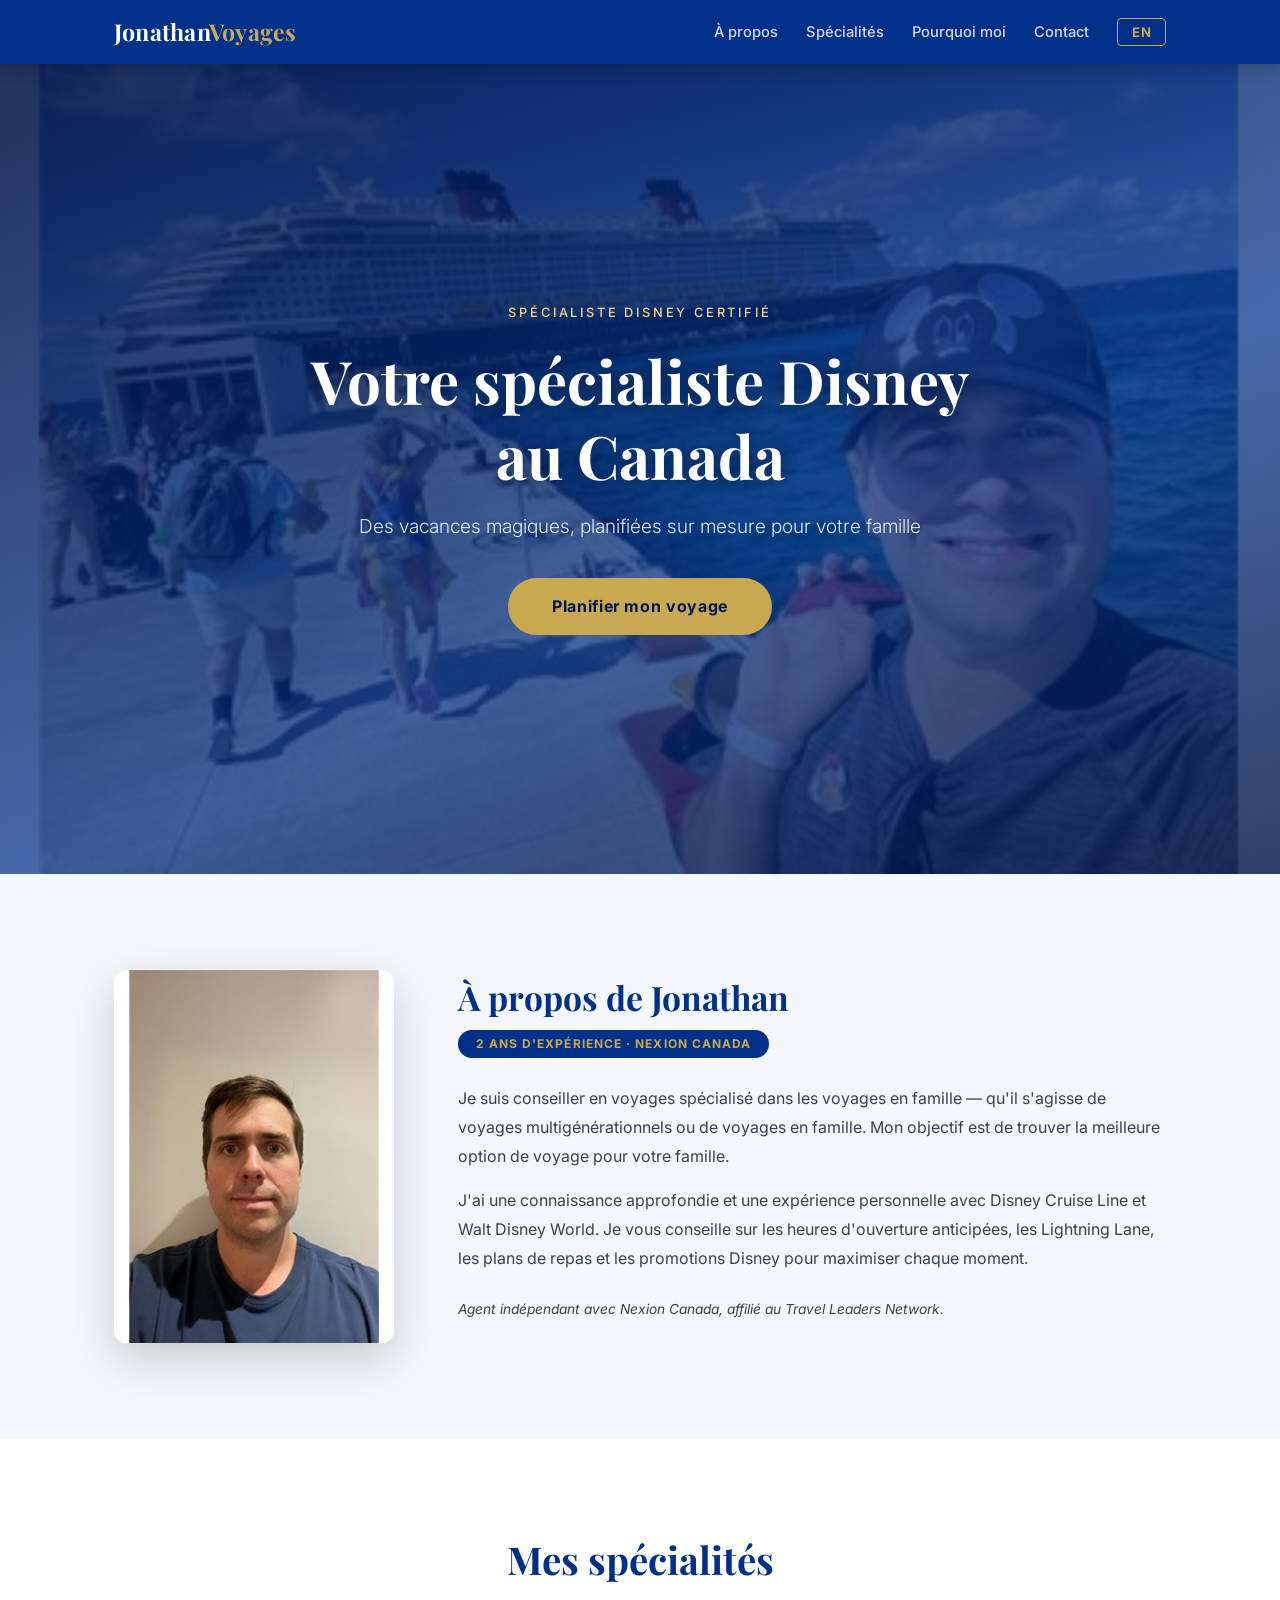
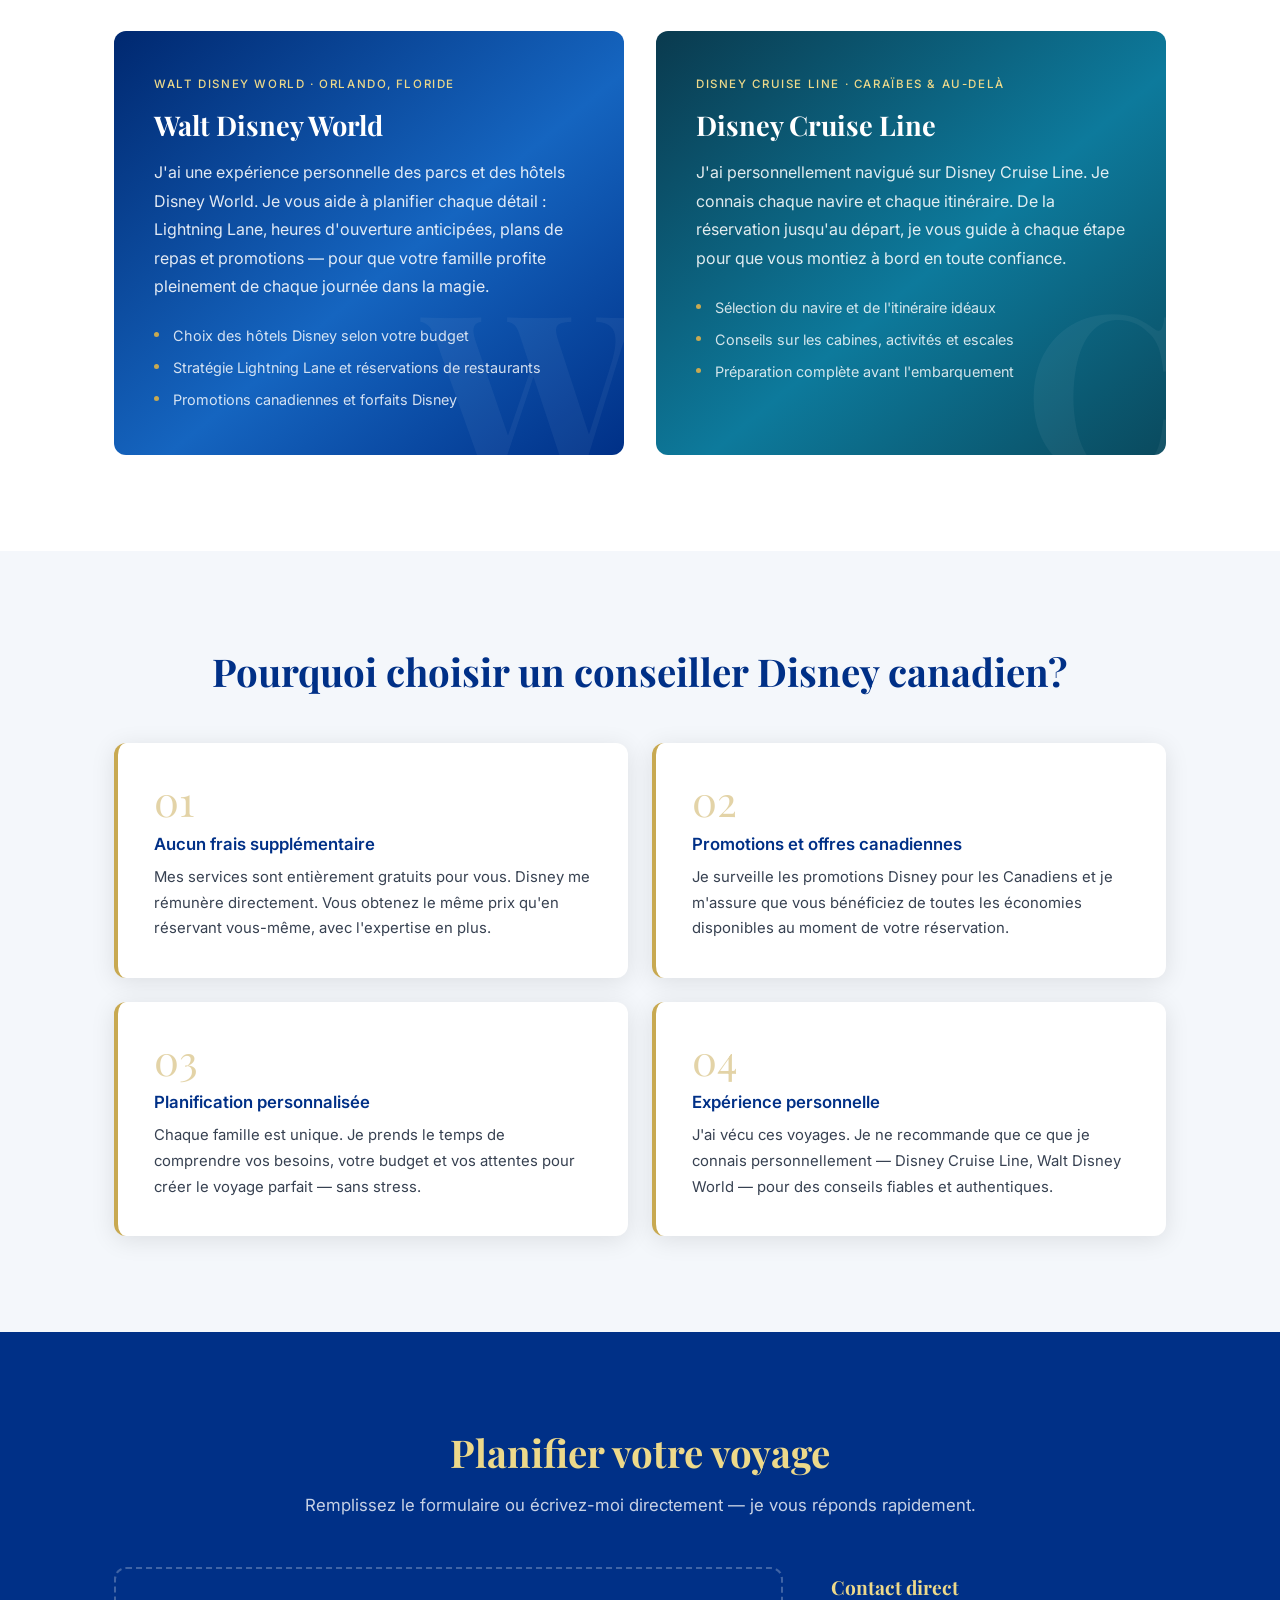
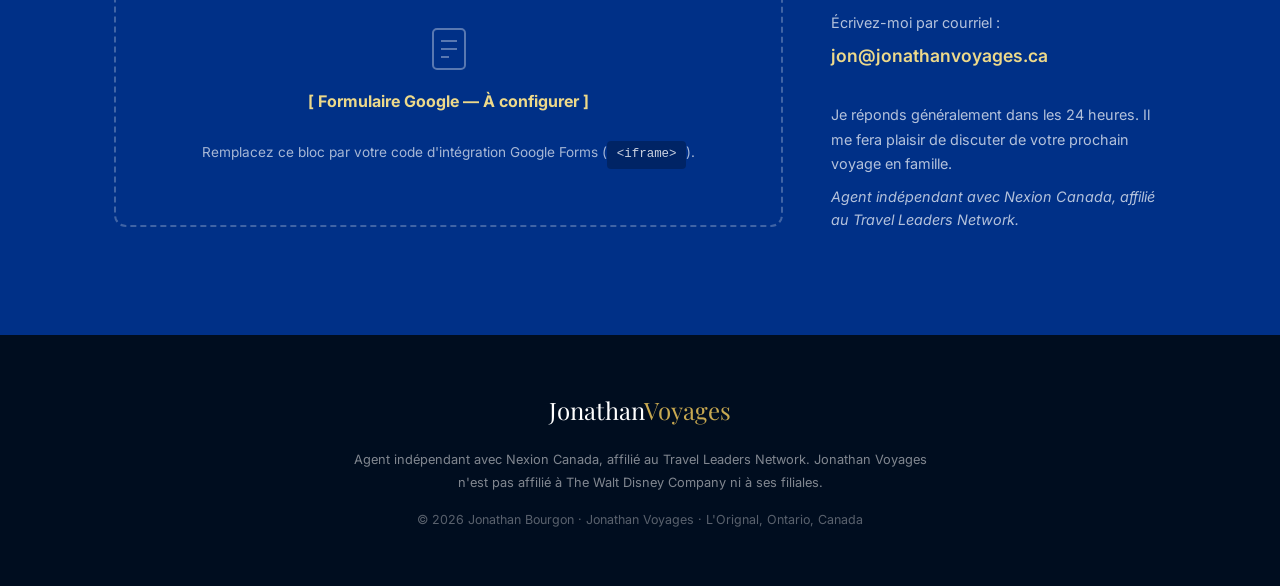
==== index.html @ 7ec198eb "Initial site: bilingual FR/EN Disney travel specialist website Static HTML/CSS/JS site for jonathanv" ====
<!DOCTYPE html>
<html lang="fr">
<head>
  <meta charset="UTF-8">
  <meta name="viewport" content="width=device-width, initial-scale=1.0">
  <title>Jonathan Voyages — Spécialiste Disney pour familles canadiennes</title>
  <meta name="description" content="Jonathan Bourgon, conseiller en voyages spécialisé Disney — Walt Disney World et Disney Cruise Line. Forfaits sur mesure pour familles canadiennes.">
  <link rel="preconnect" href="https://fonts.googleapis.com">
  <link rel="preconnect" href="https://fonts.gstatic.com" crossorigin>
  <link href="https://fonts.googleapis.com/css2?family=Playfair+Display:wght@400;700&family=Inter:wght@300;400;500;600&display=swap" rel="stylesheet">
  <link rel="stylesheet" href="styles.css">
</head>
<body>

  <!-- ── HEADER / NAV ── -->
  <header class="site-header">
    <nav class="nav-inner">
      <a href="#hero" class="logo">Jonathan<span>Voyages</span></a>
      <button class="hamburger" id="hamburger" aria-label="Menu" aria-expanded="false">
        <span></span><span></span><span></span>
      </button>
      <ul class="nav-links" id="nav-links">
        <li><a href="#about" data-i18n="nav_about">À propos</a></li>
        <li><a href="#specialties" data-i18n="nav_specialties">Spécialités</a></li>
        <li><a href="#why" data-i18n="nav_why">Pourquoi moi</a></li>
        <li><a href="#contact" data-i18n="nav_contact">Contact</a></li>
        <li><button class="lang-toggle" id="lang-toggle" data-i18n="lang_toggle">EN</button></li>
      </ul>
    </nav>
  </header>

  <!-- ── HERO ── -->
  <section id="hero" class="hero">
    <div class="hero-overlay"></div>
    <div class="hero-content">
      <p class="hero-eyebrow" data-i18n="hero_eyebrow">Spécialiste Disney certifié</p>
      <h1 data-i18n="hero_title">Votre spécialiste Disney au Canada</h1>
      <p class="hero-sub" data-i18n="hero_sub">Des vacances magiques, planifiées sur mesure pour votre famille</p>
      <a href="#contact" class="btn-primary" data-i18n="hero_cta">Planifier mon voyage</a>
    </div>
  </section>

  <!-- ── ABOUT ── -->
  <section id="about" class="section about-section">
    <div class="container about-grid">
      <div class="about-photo">
        <img src="assets/images/jonathan-portrait.jpg" alt="Jonathan Bourgon — Conseiller en voyages Disney" loading="lazy">
      </div>
      <div class="about-text">
        <h2 data-i18n="about_heading">À propos de Jonathan</h2>
        <span class="badge" data-i18n="about_badge">2 ans d'expérience · Nexion Canada</span>
        <p data-i18n="about_p1">Je suis conseiller en voyages spécialisé dans les voyages en famille — qu'il s'agisse de voyages multigénérationnels ou de voyages en famille. Mon objectif est de trouver la meilleure option de voyage pour votre famille.</p>
        <p data-i18n="about_p2">J'ai une connaissance approfondie et une expérience personnelle avec Disney Cruise Line et Walt Disney World. Je vous conseille sur les heures d'ouverture anticipées, les Lightning Lane, les plans de repas et les promotions Disney pour maximiser chaque moment.</p>
        <p class="about-affil" data-i18n="about_affil">Agent indépendant avec Nexion Canada, affilié au Travel Leaders Network.</p>
      </div>
    </div>
  </section>

  <!-- ── SPECIALTIES ── -->
  <section id="specialties" class="section specialties-section">
    <div class="container">
      <h2 class="section-heading" data-i18n="spec_heading">Mes spécialités</h2>
      <div class="spec-grid">

        <div class="spec-card spec-wdw">
          <div class="spec-label" data-i18n="spec_wdw_label">Walt Disney World · Orlando, Floride</div>
          <h3 data-i18n="spec_wdw_title">Walt Disney World</h3>
          <p data-i18n="spec_wdw_desc">J'ai une expérience personnelle des parcs et des hôtels Disney World. Je vous aide à planifier chaque détail : Lightning Lane, heures d'ouverture anticipées, plans de repas et promotions — pour que votre famille profite pleinement de chaque journée dans la magie.</p>
          <ul class="spec-list">
            <li data-i18n="spec_wdw_li1">Choix des hôtels Disney selon votre budget</li>
            <li data-i18n="spec_wdw_li2">Stratégie Lightning Lane et réservations de restaurants</li>
            <li data-i18n="spec_wdw_li3">Promotions canadiennes et forfaits Disney</li>
          </ul>
        </div>

        <div class="spec-card spec-cruise">
          <div class="spec-label" data-i18n="spec_cruise_label">Disney Cruise Line · Caraïbes & au-delà</div>
          <h3 data-i18n="spec_cruise_title">Disney Cruise Line</h3>
          <p data-i18n="spec_cruise_desc">J'ai personnellement navigué sur Disney Cruise Line. Je connais chaque navire et chaque itinéraire. De la réservation jusqu'au départ, je vous guide à chaque étape pour que vous montiez à bord en toute confiance.</p>
          <ul class="spec-list">
            <li data-i18n="spec_cruise_li1">Sélection du navire et de l'itinéraire idéaux</li>
            <li data-i18n="spec_cruise_li2">Conseils sur les cabines, activités et escales</li>
            <li data-i18n="spec_cruise_li3">Préparation complète avant l'embarquement</li>
          </ul>
        </div>

      </div>
    </div>
  </section>

  <!-- ── WHY ME ── -->
  <section id="why" class="section why-section">
    <div class="container">
      <h2 class="section-heading" data-i18n="why_heading">Pourquoi choisir un conseiller Disney canadien?</h2>
      <div class="why-grid">
        <div class="why-card">
          <div class="why-num">01</div>
          <h3 data-i18n="why_1_title">Aucun frais supplémentaire</h3>
          <p data-i18n="why_1_desc">Mes services sont entièrement gratuits pour vous. Disney me rémunère directement. Vous obtenez le même prix qu'en réservant vous-même, avec l'expertise en plus.</p>
        </div>
        <div class="why-card">
          <div class="why-num">02</div>
          <h3 data-i18n="why_2_title">Promotions et offres canadiennes</h3>
          <p data-i18n="why_2_desc">Je surveille les promotions Disney pour les Canadiens et je m'assure que vous bénéficiez de toutes les économies disponibles au moment de votre réservation.</p>
        </div>
        <div class="why-card">
          <div class="why-num">03</div>
          <h3 data-i18n="why_3_title">Planification personnalisée</h3>
          <p data-i18n="why_3_desc">Chaque famille est unique. Je prends le temps de comprendre vos besoins, votre budget et vos attentes pour créer le voyage parfait — sans stress.</p>
        </div>
        <div class="why-card">
          <div class="why-num">04</div>
          <h3 data-i18n="why_4_title">Expérience personnelle</h3>
          <p data-i18n="why_4_desc">J'ai vécu ces voyages. Je ne recommande que ce que je connais personnellement — Disney Cruise Line, Walt Disney World — pour des conseils fiables et authentiques.</p>
        </div>
      </div>
    </div>
  </section>

  <!-- ── CONTACT ── -->
  <section id="contact" class="section contact-section">
    <div class="container">
      <h2 class="section-heading" data-i18n="contact_heading">Planifier votre voyage</h2>
      <p class="contact-sub" data-i18n="contact_sub">Remplissez le formulaire ou écrivez-moi directement — je vous réponds rapidement.</p>
      <div class="contact-grid">

        <div class="form-wrapper">
          <!-- ═══════════════════════════════════════════════════
               REPLACE THIS PLACEHOLDER WITH YOUR GOOGLE FORM:
               1. Open your Google Form
               2. Click Send → Embed (<>)
               3. Copy the <iframe ...> code
               4. Delete the .form-placeholder div below
               5. Paste your <iframe> here
               ═══════════════════════════════════════════════════ -->
          <div class="form-placeholder">
            <svg width="48" height="48" viewBox="0 0 48 48" fill="none" xmlns="http://www.w3.org/2000/svg" aria-hidden="true">
              <rect x="8" y="4" width="32" height="40" rx="4" stroke="currentColor" stroke-width="2" fill="none"/>
              <line x1="16" y1="16" x2="32" y2="16" stroke="currentColor" stroke-width="2"/>
              <line x1="16" y1="24" x2="32" y2="24" stroke="currentColor" stroke-width="2"/>
              <line x1="16" y1="32" x2="24" y2="32" stroke="currentColor" stroke-width="2"/>
            </svg>
            <p><strong>[ Formulaire Google — À configurer ]</strong></p>
            <p>Remplacez ce bloc par votre code d'intégration Google Forms (<code>&lt;iframe&gt;</code>).</p>
          </div>
        </div>

        <div class="contact-info">
          <h3 data-i18n="contact_direct_heading">Contact direct</h3>
          <p data-i18n="contact_email_label">Écrivez-moi par courriel :</p>
          <a href="mailto:jon@jonathanvoyages.ca" class="email-link">jon@jonathanvoyages.ca</a>
          <p class="contact-note" data-i18n="contact_note">Je réponds généralement dans les 24 heures. Il me fera plaisir de discuter de votre prochain voyage en famille.</p>
          <p class="contact-affil" data-i18n="about_affil">Agent indépendant avec Nexion Canada, affilié au Travel Leaders Network.</p>
        </div>

      </div>
    </div>
  </section>

  <!-- ── FOOTER ── -->
  <footer class="site-footer">
    <div class="container">
      <p class="footer-logo">Jonathan<span>Voyages</span></p>
      <p class="footer-indie" data-i18n="footer_indie">Agent indépendant avec Nexion Canada, affilié au Travel Leaders Network. Jonathan Voyages n'est pas affilié à The Walt Disney Company ni à ses filiales.</p>
      <p class="footer-copy" data-i18n="footer_copy">© 2026 Jonathan Bourgon · Jonathan Voyages · L'Orignal, Ontario, Canada</p>
    </div>
  </footer>

  <script src="script.js"></script>
</body>
</html>
---- styles.css ----
/* ── Variables ── */
:root {
  --blue:       #003087;
  --blue-mid:   #1565C0;
  --blue-dark:  #00154a;
  --gold:       #C8A951;
  --gold-light: #EDD98A;
  --white:      #ffffff;
  --off-white:  #f4f7fb;
  --dark:       #111827;
  --text:       #374151;
  --text-light: #6b7280;
  --radius:     12px;
  --shadow:     0 4px 24px rgba(0, 0, 0, 0.10);
}

/* ── Reset ── */
*, *::before, *::after { box-sizing: border-box; margin: 0; padding: 0; }
html { scroll-behavior: smooth; }
body {
  font-family: 'Inter', -apple-system, BlinkMacSystemFont, 'Segoe UI', sans-serif;
  color: var(--text);
  background: var(--white);
  line-height: 1.6;
}
img { display: block; max-width: 100%; }
a { color: inherit; }

/* ── Typography ── */
h1, h2, h3 {
  font-family: 'Playfair Display', Georgia, 'Times New Roman', serif;
  color: var(--dark);
  line-height: 1.25;
}

/* ── Container ── */
.container {
  max-width: 1100px;
  margin: 0 auto;
  padding: 0 1.5rem;
}

/* ── Section base ── */
.section { padding: 6rem 0; }
.section-heading {
  text-align: center;
  font-size: clamp(1.7rem, 3vw, 2.4rem);
  color: var(--blue);
  margin-bottom: 3rem;
}

/* ═══════════════════════════════════════
   HEADER / NAV
═══════════════════════════════════════ */
.site-header {
  position: sticky;
  top: 0;
  z-index: 100;
  background: var(--blue);
  box-shadow: 0 2px 16px rgba(0, 0, 0, 0.22);
}

.nav-inner {
  max-width: 1100px;
  margin: 0 auto;
  padding: 0 1.5rem;
  display: flex;
  align-items: center;
  justify-content: space-between;
  height: 64px;
  position: relative;
}

.logo {
  font-family: 'Playfair Display', serif;
  font-size: 1.45rem;
  font-weight: 700;
  color: var(--white);
  text-decoration: none;
  letter-spacing: 0.01em;
  flex-shrink: 0;
}
.logo span { color: var(--gold); }

.nav-links {
  list-style: none;
  display: flex;
  align-items: center;
  gap: 1.75rem;
}

.nav-links a {
  color: rgba(255, 255, 255, 0.82);
  text-decoration: none;
  font-size: 0.92rem;
  font-weight: 500;
  transition: color 0.2s;
}
.nav-links a:hover { color: var(--gold); }

.lang-toggle {
  background: transparent;
  border: 1.5px solid var(--gold);
  color: var(--gold);
  padding: 0.3rem 0.85rem;
  border-radius: 4px;
  cursor: pointer;
  font-size: 0.82rem;
  font-weight: 700;
  letter-spacing: 0.06em;
  transition: background 0.2s, color 0.2s;
  font-family: inherit;
}
.lang-toggle:hover {
  background: var(--gold);
  color: var(--blue);
}

/* Hamburger */
.hamburger {
  display: none;
  flex-direction: column;
  gap: 5px;
  background: none;
  border: none;
  cursor: pointer;
  padding: 6px;
}
.hamburger span {
  display: block;
  width: 24px;
  height: 2px;
  background: var(--white);
  border-radius: 2px;
  transition: transform 0.3s, opacity 0.3s;
}
.hamburger.open span:nth-child(1) { transform: translateY(7px) rotate(45deg); }
.hamburger.open span:nth-child(2) { opacity: 0; }
.hamburger.open span:nth-child(3) { transform: translateY(-7px) rotate(-45deg); }

/* ═══════════════════════════════════════
   HERO
═══════════════════════════════════════ */
.hero {
  position: relative;
  min-height: 90vh;
  display: flex;
  align-items: center;
  justify-content: center;
  background: url('assets/images/jonathan-cruise-hero.jpg') center center / cover no-repeat;
  background-attachment: fixed;
}

.hero-overlay {
  position: absolute;
  inset: 0;
  background: linear-gradient(
    155deg,
    rgba(0, 21, 74, 0.88) 0%,
    rgba(0, 48, 135, 0.72) 60%,
    rgba(0, 21, 74, 0.82) 100%
  );
}

.hero-content {
  position: relative;
  z-index: 1;
  max-width: 760px;
  padding: 2rem 1.5rem;
  text-align: center;
  color: var(--white);
}

.hero-eyebrow {
  font-size: 0.8rem;
  letter-spacing: 0.22em;
  text-transform: uppercase;
  color: var(--gold-light);
  margin-bottom: 1.25rem;
  font-weight: 500;
}

.hero-content h1 {
  font-size: clamp(2.1rem, 5.5vw, 3.75rem);
  color: var(--white);
  margin-bottom: 1.1rem;
  text-shadow: 0 2px 16px rgba(0, 0, 0, 0.35);
}

.hero-sub {
  font-size: clamp(1rem, 2.2vw, 1.2rem);
  color: rgba(255, 255, 255, 0.88);
  margin-bottom: 2.25rem;
  font-weight: 300;
}

.btn-primary {
  display: inline-block;
  padding: 1rem 2.75rem;
  background: var(--gold);
  color: var(--blue-dark);
  font-weight: 700;
  text-decoration: none;
  border-radius: 50px;
  font-size: 1rem;
  letter-spacing: 0.04em;
  transition: background 0.25s, transform 0.2s, box-shadow 0.2s;
}
.btn-primary:hover {
  background: var(--gold-light);
  transform: translateY(-2px);
  box-shadow: 0 8px 28px rgba(200, 169, 81, 0.4);
}

/* ═══════════════════════════════════════
   ABOUT
═══════════════════════════════════════ */
.about-section { background: var(--off-white); }

.about-grid {
  display: grid;
  grid-template-columns: 280px 1fr;
  gap: 4rem;
  align-items: center;
}

.about-photo img {
  width: 100%;
  aspect-ratio: 3 / 4;
  object-fit: cover;
  object-position: center top;
  border-radius: var(--radius);
  box-shadow: 0 16px 48px rgba(0, 0, 0, 0.18);
}

.about-text h2 {
  font-size: clamp(1.6rem, 2.8vw, 2.1rem);
  color: var(--blue);
  margin-bottom: 0.75rem;
}

.badge {
  display: inline-block;
  background: var(--blue);
  color: var(--gold);
  padding: 0.3rem 1.1rem;
  border-radius: 50px;
  font-size: 0.75rem;
  font-weight: 700;
  letter-spacing: 0.09em;
  text-transform: uppercase;
  margin-bottom: 1.6rem;
}

.about-text p {
  margin-bottom: 1rem;
  line-height: 1.8;
  color: var(--text);
}

.about-affil {
  font-size: 0.86rem;
  color: var(--text-light);
  font-style: italic;
  margin-top: 1.5rem;
}

/* ═══════════════════════════════════════
   SPECIALTIES
═══════════════════════════════════════ */
.specialties-section { background: var(--white); }

.spec-grid {
  display: grid;
  grid-template-columns: 1fr 1fr;
  gap: 2rem;
}

.spec-card {
  border-radius: var(--radius);
  padding: 2.75rem 2.5rem;
  color: var(--white);
  position: relative;
  overflow: hidden;
}

/* Large background letter for identity */
.spec-card::after {
  font-family: 'Playfair Display', serif;
  font-size: 14rem;
  font-weight: 700;
  color: rgba(255, 255, 255, 0.05);
  position: absolute;
  bottom: -2.5rem;
  right: -1rem;
  line-height: 1;
  pointer-events: none;
  user-select: none;
}
.spec-wdw::after { content: 'W'; }
.spec-cruise::after { content: 'C'; }

.spec-wdw {
  background: linear-gradient(140deg, #002870 0%, #1565C0 55%, #003087 100%);
}
.spec-cruise {
  background: linear-gradient(140deg, #0a3a4e 0%, #0d7a9c 55%, #0a4a5e 100%);
}

.spec-label {
  font-size: 0.72rem;
  letter-spacing: 0.14em;
  text-transform: uppercase;
  color: var(--gold-light);
  margin-bottom: 0.9rem;
  font-weight: 500;
}

.spec-card h3 {
  font-size: 1.7rem;
  color: var(--white);
  margin-bottom: 1rem;
}

.spec-card > p {
  line-height: 1.78;
  color: rgba(255, 255, 255, 0.88);
  margin-bottom: 1.5rem;
}

.spec-list {
  list-style: none;
  display: flex;
  flex-direction: column;
  gap: 0.55rem;
}

.spec-list li {
  font-size: 0.9rem;
  color: rgba(255, 255, 255, 0.82);
  padding-left: 1.2rem;
  position: relative;
}
.spec-list li::before {
  content: '';
  position: absolute;
  left: 0;
  top: 0.55em;
  width: 5px;
  height: 5px;
  border-radius: 50%;
  background: var(--gold);
}

/* ═══════════════════════════════════════
   WHY ME
═══════════════════════════════════════ */
.why-section { background: var(--off-white); }

.why-grid {
  display: grid;
  grid-template-columns: 1fr 1fr;
  gap: 1.5rem;
}

.why-card {
  background: var(--white);
  border-radius: var(--radius);
  padding: 2.25rem;
  border-left: 4px solid var(--gold);
  box-shadow: var(--shadow);
  transition: transform 0.2s, box-shadow 0.2s;
}
.why-card:hover {
  transform: translateY(-3px);
  box-shadow: 0 8px 32px rgba(0, 0, 0, 0.12);
}

.why-num {
  font-family: 'Playfair Display', serif;
  font-size: 2.6rem;
  color: var(--gold);
  opacity: 0.5;
  line-height: 1;
  margin-bottom: 0.8rem;
}

.why-card h3 {
  font-size: 1.05rem;
  color: var(--blue);
  margin-bottom: 0.65rem;
  font-family: 'Inter', sans-serif;
  font-weight: 600;
}

.why-card p {
  font-size: 0.93rem;
  line-height: 1.72;
  color: var(--text);
}

/* ═══════════════════════════════════════
   CONTACT
═══════════════════════════════════════ */
.contact-section { background: var(--blue); }

.contact-section .section-heading { color: var(--gold-light); }

.contact-sub {
  text-align: center;
  color: rgba(255, 255, 255, 0.78);
  margin-top: -2rem;
  margin-bottom: 3rem;
  font-size: 1.05rem;
}

.contact-grid {
  display: grid;
  grid-template-columns: 2fr 1fr;
  gap: 3rem;
  align-items: start;
}

/* Form placeholder */
.form-placeholder {
  border: 2px dashed rgba(255, 255, 255, 0.25);
  border-radius: var(--radius);
  padding: 3.5rem 2rem;
  text-align: center;
  color: rgba(255, 255, 255, 0.65);
  display: flex;
  flex-direction: column;
  align-items: center;
  gap: 1rem;
}
.form-placeholder svg { color: rgba(255, 255, 255, 0.35); }
.form-placeholder strong { color: var(--gold-light); font-size: 1rem; display: block; margin-bottom: 0.25rem; }
.form-placeholder p { font-size: 0.85rem; line-height: 1.6; }
.form-placeholder code {
  display: inline-block;
  margin-top: 0.4rem;
  background: rgba(0, 0, 0, 0.25);
  padding: 0.25rem 0.6rem;
  border-radius: 4px;
  font-size: 0.78rem;
  word-break: break-all;
  color: rgba(255, 255, 255, 0.8);
}

/* Real iframe (hidden until added) */
.form-wrapper iframe {
  width: 100%;
  min-height: 620px;
  border: none;
  border-radius: var(--radius);
  display: block;
}

/* Contact info sidebar */
.contact-info { padding-top: 0.5rem; }

.contact-info h3 {
  font-size: 1.2rem;
  color: var(--gold-light);
  margin-bottom: 0.75rem;
}

.contact-info > p {
  color: rgba(255, 255, 255, 0.7);
  font-size: 0.9rem;
  margin-bottom: 0.5rem;
}

.email-link {
  display: inline-block;
  color: var(--gold-light);
  font-size: 1.1rem;
  font-weight: 600;
  text-decoration: none;
  margin-bottom: 2rem;
  word-break: break-all;
  border-bottom: 1px solid transparent;
  transition: border-color 0.2s;
}
.email-link:hover { border-bottom-color: var(--gold-light); }

.contact-note {
  color: rgba(255, 255, 255, 0.65);
  font-size: 0.88rem;
  line-height: 1.7;
  margin-bottom: 1.25rem;
}

.contact-affil {
  color: rgba(255, 255, 255, 0.45);
  font-size: 0.8rem;
  font-style: italic;
  line-height: 1.6;
}

/* ═══════════════════════════════════════
   FOOTER
═══════════════════════════════════════ */
.site-footer {
  background: #000d1f;
  color: rgba(255, 255, 255, 0.5);
  text-align: center;
  padding: 3.5rem 1.5rem;
}

.footer-logo {
  font-family: 'Playfair Display', serif;
  font-size: 1.5rem;
  color: var(--white);
  margin-bottom: 1.25rem;
}
.footer-logo span { color: var(--gold); }

.footer-indie {
  font-size: 0.8rem;
  max-width: 580px;
  margin: 0 auto 1rem;
  line-height: 1.75;
}

.footer-copy {
  font-size: 0.78rem;
  color: rgba(255, 255, 255, 0.35);
}

/* ═══════════════════════════════════════
   RESPONSIVE
═══════════════════════════════════════ */
@media (max-width: 900px) {
  .about-grid { grid-template-columns: 1fr; gap: 2.5rem; }
  .about-photo { max-width: 220px; margin: 0 auto; }
  .about-text { text-align: center; }
  .badge { display: inline-block; }

  .spec-grid { grid-template-columns: 1fr; }
  .why-grid { grid-template-columns: 1fr; }
  .contact-grid { grid-template-columns: 1fr; }
}

@media (max-width: 768px) {
  .hamburger { display: flex; }

  .nav-links {
    display: none;
    position: absolute;
    top: 64px;
    left: 0;
    right: 0;
    flex-direction: column;
    background: var(--blue-dark);
    padding: 1.25rem 1.5rem 2rem;
    gap: 1.1rem;
    align-items: flex-start;
    border-top: 1px solid rgba(255,255,255,0.08);
  }
  .nav-links.open { display: flex; }
  .nav-links a { font-size: 1rem; }
  .lang-toggle { font-size: 0.9rem; padding: 0.4rem 1rem; }

  .hero { background-attachment: scroll; min-height: 80vh; }
  .section { padding: 4rem 0; }
}

@media (max-width: 480px) {
  .spec-card { padding: 2rem 1.5rem; }
  .why-card { padding: 1.75rem; }
  .hero-content h1 { font-size: 1.9rem; }
}
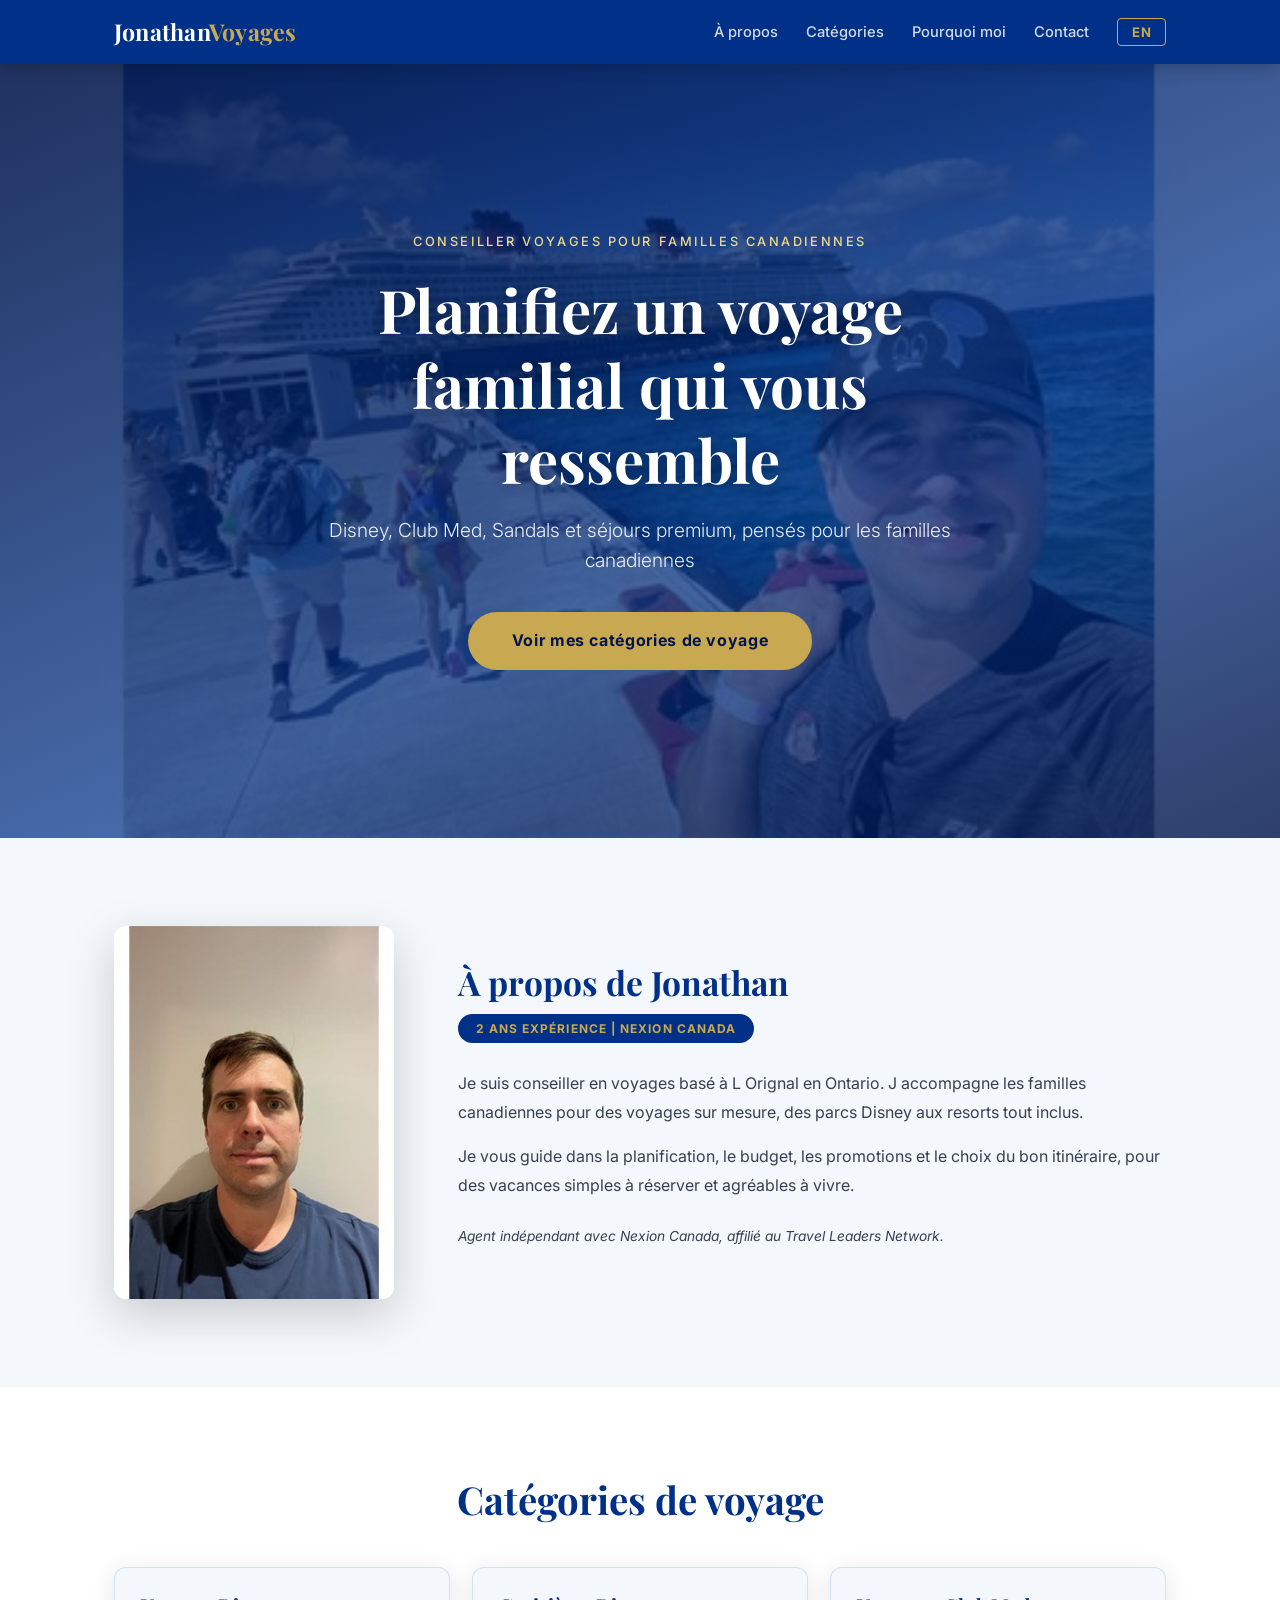
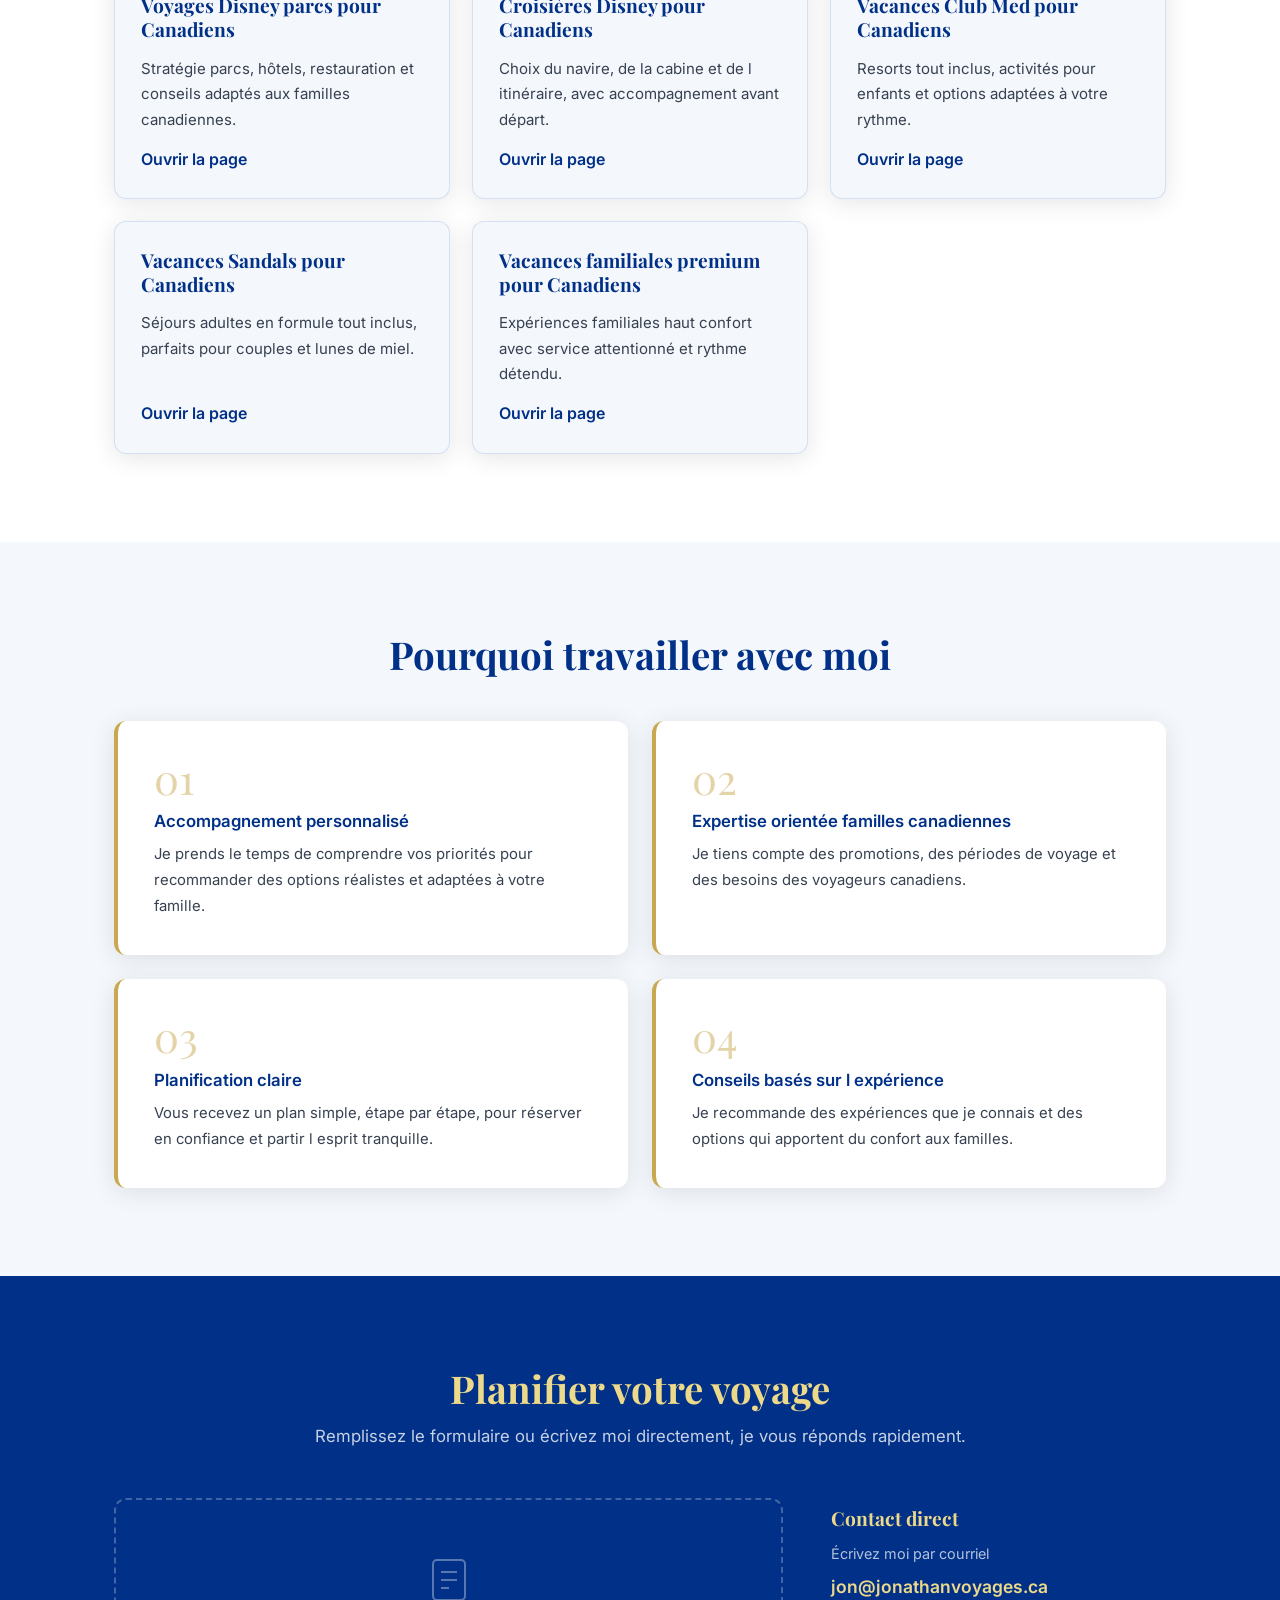
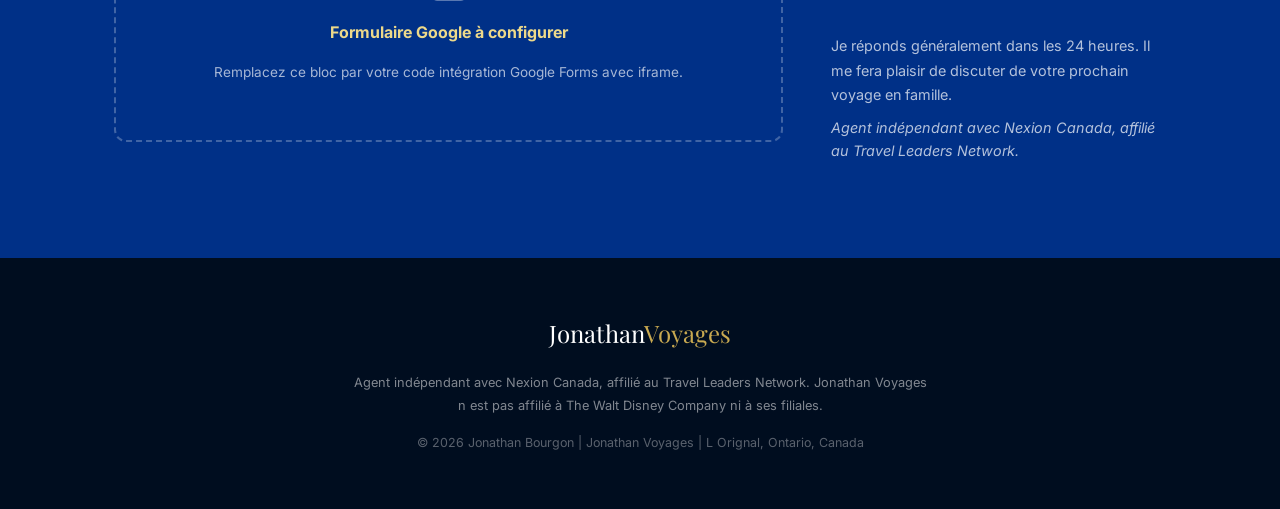
==== commit f7231767: "Add generic home and landing files Co-authored-by: aicania <23662132+aicania@users.noreply.github.co" ====
--- a/index.html
+++ b/index.html
@@ -3,16 +3,14 @@
 <head>
   <meta charset="UTF-8">
   <meta name="viewport" content="width=device-width, initial-scale=1.0">
-  <title>Jonathan Voyages — Spécialiste Disney pour familles canadiennes</title>
-  <meta name="description" content="Jonathan Bourgon, conseiller en voyages spécialisé Disney — Walt Disney World et Disney Cruise Line. Forfaits sur mesure pour familles canadiennes.">
+  <title>Jonathan Voyages | Conseiller voyages familles canadiennes</title>
+  <meta name="description" content="Jonathan Bourgon accompagne les familles canadiennes pour les voyages Disney, Club Med, Sandals et séjours premium.">
   <link rel="preconnect" href="https://fonts.googleapis.com">
   <link rel="preconnect" href="https://fonts.gstatic.com" crossorigin>
   <link href="https://fonts.googleapis.com/css2?family=Playfair+Display:wght@400;700&family=Inter:wght@300;400;500;600&display=swap" rel="stylesheet">
   <link rel="stylesheet" href="styles.css">
 </head>
 <body>
-
-  <!-- ── HEADER / NAV ── -->
   <header class="site-header">
     <nav class="nav-inner">
       <a href="#hero" class="logo">Jonathan<span>Voyages</span></a>
@@ -21,7 +19,7 @@
       </button>
       <ul class="nav-links" id="nav-links">
         <li><a href="#about" data-i18n="nav_about">À propos</a></li>
-        <li><a href="#specialties" data-i18n="nav_specialties">Spécialités</a></li>
+        <li><a href="#destinations" data-i18n="nav_destinations">Catégories</a></li>
         <li><a href="#why" data-i18n="nav_why">Pourquoi moi</a></li>
         <li><a href="#contact" data-i18n="nav_contact">Contact</a></li>
         <li><button class="lang-toggle" id="lang-toggle" data-i18n="lang_toggle">EN</button></li>
@@ -29,140 +27,126 @@
     </nav>
   </header>
 
-  <!-- ── HERO ── -->
   <section id="hero" class="hero">
     <div class="hero-overlay"></div>
     <div class="hero-content">
-      <p class="hero-eyebrow" data-i18n="hero_eyebrow">Spécialiste Disney certifié</p>
-      <h1 data-i18n="hero_title">Votre spécialiste Disney au Canada</h1>
-      <p class="hero-sub" data-i18n="hero_sub">Des vacances magiques, planifiées sur mesure pour votre famille</p>
-      <a href="#contact" class="btn-primary" data-i18n="hero_cta">Planifier mon voyage</a>
+      <p class="hero-eyebrow" data-i18n="hero_eyebrow">Conseiller voyages pour familles canadiennes</p>
+      <h1 data-i18n="hero_title">Planifiez un voyage familial qui vous ressemble</h1>
+      <p class="hero-sub" data-i18n="hero_sub">Disney, Club Med, Sandals et séjours premium, pensés pour les familles canadiennes</p>
+      <a href="#destinations" class="btn-primary" data-i18n="hero_cta">Voir mes catégories de voyage</a>
     </div>
   </section>
 
-  <!-- ── ABOUT ── -->
   <section id="about" class="section about-section">
     <div class="container about-grid">
       <div class="about-photo">
-        <img src="assets/images/jonathan-portrait.jpg" alt="Jonathan Bourgon — Conseiller en voyages Disney" loading="lazy">
+        <img src="assets/images/jonathan-portrait.jpg" alt="Jonathan Bourgon conseiller en voyages" loading="lazy">
       </div>
       <div class="about-text">
         <h2 data-i18n="about_heading">À propos de Jonathan</h2>
-        <span class="badge" data-i18n="about_badge">2 ans d'expérience · Nexion Canada</span>
-        <p data-i18n="about_p1">Je suis conseiller en voyages spécialisé dans les voyages en famille — qu'il s'agisse de voyages multigénérationnels ou de voyages en famille. Mon objectif est de trouver la meilleure option de voyage pour votre famille.</p>
-        <p data-i18n="about_p2">J'ai une connaissance approfondie et une expérience personnelle avec Disney Cruise Line et Walt Disney World. Je vous conseille sur les heures d'ouverture anticipées, les Lightning Lane, les plans de repas et les promotions Disney pour maximiser chaque moment.</p>
+        <span class="badge" data-i18n="about_badge">2 ans expérience | Nexion Canada</span>
+        <p data-i18n="about_p1">Je suis conseiller en voyages basé à L Orignal en Ontario. J accompagne les familles canadiennes pour des voyages sur mesure, des parcs Disney aux resorts tout inclus.</p>
+        <p data-i18n="about_p2">Je vous guide dans la planification, le budget, les promotions et le choix du bon itinéraire, pour des vacances simples à réserver et agréables à vivre.</p>
         <p class="about-affil" data-i18n="about_affil">Agent indépendant avec Nexion Canada, affilié au Travel Leaders Network.</p>
       </div>
     </div>
   </section>
 
-  <!-- ── SPECIALTIES ── -->
-  <section id="specialties" class="section specialties-section">
+  <section id="destinations" class="section destinations-section">
     <div class="container">
-      <h2 class="section-heading" data-i18n="spec_heading">Mes spécialités</h2>
-      <div class="spec-grid">
-
-        <div class="spec-card spec-wdw">
-          <div class="spec-label" data-i18n="spec_wdw_label">Walt Disney World · Orlando, Floride</div>
-          <h3 data-i18n="spec_wdw_title">Walt Disney World</h3>
-          <p data-i18n="spec_wdw_desc">J'ai une expérience personnelle des parcs et des hôtels Disney World. Je vous aide à planifier chaque détail : Lightning Lane, heures d'ouverture anticipées, plans de repas et promotions — pour que votre famille profite pleinement de chaque journée dans la magie.</p>
-          <ul class="spec-list">
-            <li data-i18n="spec_wdw_li1">Choix des hôtels Disney selon votre budget</li>
-            <li data-i18n="spec_wdw_li2">Stratégie Lightning Lane et réservations de restaurants</li>
-            <li data-i18n="spec_wdw_li3">Promotions canadiennes et forfaits Disney</li>
-          </ul>
-        </div>
-
-        <div class="spec-card spec-cruise">
-          <div class="spec-label" data-i18n="spec_cruise_label">Disney Cruise Line · Caraïbes & au-delà</div>
-          <h3 data-i18n="spec_cruise_title">Disney Cruise Line</h3>
-          <p data-i18n="spec_cruise_desc">J'ai personnellement navigué sur Disney Cruise Line. Je connais chaque navire et chaque itinéraire. De la réservation jusqu'au départ, je vous guide à chaque étape pour que vous montiez à bord en toute confiance.</p>
-          <ul class="spec-list">
-            <li data-i18n="spec_cruise_li1">Sélection du navire et de l'itinéraire idéaux</li>
-            <li data-i18n="spec_cruise_li2">Conseils sur les cabines, activités et escales</li>
-            <li data-i18n="spec_cruise_li3">Préparation complète avant l'embarquement</li>
-          </ul>
-        </div>
-
+      <h2 class="section-heading" data-i18n="dest_heading">Catégories de voyage</h2>
+      <div class="dest-grid">
+        <article class="dest-card">
+          <h3 data-i18n="dest_disneyparks_title">Voyages Disney parcs pour Canadiens</h3>
+          <p data-i18n="dest_disneyparks_desc">Stratégie parcs, hôtels, restauration et conseils adaptés aux familles canadiennes.</p>
+          <a class="card-link" href="disneyparkscanada.html" data-i18n="dest_card_cta">Ouvrir la page</a>
+        </article>
+        <article class="dest-card">
+          <h3 data-i18n="dest_disneycruises_title">Croisières Disney pour Canadiens</h3>
+          <p data-i18n="dest_disneycruises_desc">Choix du navire, de la cabine et de l itinéraire, avec accompagnement avant départ.</p>
+          <a class="card-link" href="disneycruisescanada.html" data-i18n="dest_card_cta">Ouvrir la page</a>
+        </article>
+        <article class="dest-card">
+          <h3 data-i18n="dest_clubmed_title">Vacances Club Med pour Canadiens</h3>
+          <p data-i18n="dest_clubmed_desc">Resorts tout inclus, activités pour enfants et options adaptées à votre rythme.</p>
+          <a class="card-link" href="clubmedcanada.html" data-i18n="dest_card_cta">Ouvrir la page</a>
+        </article>
+        <article class="dest-card">
+          <h3 data-i18n="dest_sandals_title">Vacances Sandals pour Canadiens</h3>
+          <p data-i18n="dest_sandals_desc">Séjours adultes en formule tout inclus, parfaits pour couples et lunes de miel.</p>
+          <a class="card-link" href="sandalscanada.html" data-i18n="dest_card_cta">Ouvrir la page</a>
+        </article>
+        <article class="dest-card">
+          <h3 data-i18n="dest_premium_title">Vacances familiales premium pour Canadiens</h3>
+          <p data-i18n="dest_premium_desc">Expériences familiales haut confort avec service attentionné et rythme détendu.</p>
+          <a class="card-link" href="premiumfamilyvacationscanada.html" data-i18n="dest_card_cta">Ouvrir la page</a>
+        </article>
       </div>
     </div>
   </section>
 
-  <!-- ── WHY ME ── -->
   <section id="why" class="section why-section">
     <div class="container">
-      <h2 class="section-heading" data-i18n="why_heading">Pourquoi choisir un conseiller Disney canadien?</h2>
+      <h2 class="section-heading" data-i18n="why_heading">Pourquoi travailler avec moi</h2>
       <div class="why-grid">
         <div class="why-card">
           <div class="why-num">01</div>
-          <h3 data-i18n="why_1_title">Aucun frais supplémentaire</h3>
-          <p data-i18n="why_1_desc">Mes services sont entièrement gratuits pour vous. Disney me rémunère directement. Vous obtenez le même prix qu'en réservant vous-même, avec l'expertise en plus.</p>
+          <h3 data-i18n="why_1_title">Accompagnement personnalisé</h3>
+          <p data-i18n="why_1_desc">Je prends le temps de comprendre vos priorités pour recommander des options réalistes et adaptées à votre famille.</p>
         </div>
         <div class="why-card">
           <div class="why-num">02</div>
-          <h3 data-i18n="why_2_title">Promotions et offres canadiennes</h3>
-          <p data-i18n="why_2_desc">Je surveille les promotions Disney pour les Canadiens et je m'assure que vous bénéficiez de toutes les économies disponibles au moment de votre réservation.</p>
+          <h3 data-i18n="why_2_title">Expertise orientée familles canadiennes</h3>
+          <p data-i18n="why_2_desc">Je tiens compte des promotions, des périodes de voyage et des besoins des voyageurs canadiens.</p>
         </div>
         <div class="why-card">
           <div class="why-num">03</div>
-          <h3 data-i18n="why_3_title">Planification personnalisée</h3>
-          <p data-i18n="why_3_desc">Chaque famille est unique. Je prends le temps de comprendre vos besoins, votre budget et vos attentes pour créer le voyage parfait — sans stress.</p>
+          <h3 data-i18n="why_3_title">Planification claire</h3>
+          <p data-i18n="why_3_desc">Vous recevez un plan simple, étape par étape, pour réserver en confiance et partir l esprit tranquille.</p>
         </div>
         <div class="why-card">
           <div class="why-num">04</div>
-          <h3 data-i18n="why_4_title">Expérience personnelle</h3>
-          <p data-i18n="why_4_desc">J'ai vécu ces voyages. Je ne recommande que ce que je connais personnellement — Disney Cruise Line, Walt Disney World — pour des conseils fiables et authentiques.</p>
+          <h3 data-i18n="why_4_title">Conseils basés sur l expérience</h3>
+          <p data-i18n="why_4_desc">Je recommande des expériences que je connais et des options qui apportent du confort aux familles.</p>
         </div>
       </div>
     </div>
   </section>
 
-  <!-- ── CONTACT ── -->
   <section id="contact" class="section contact-section">
     <div class="container">
       <h2 class="section-heading" data-i18n="contact_heading">Planifier votre voyage</h2>
-      <p class="contact-sub" data-i18n="contact_sub">Remplissez le formulaire ou écrivez-moi directement — je vous réponds rapidement.</p>
+      <p class="contact-sub" data-i18n="contact_sub">Remplissez le formulaire ou écrivez moi directement, je vous réponds rapidement.</p>
       <div class="contact-grid">
-
         <div class="form-wrapper">
-          <!-- ═══════════════════════════════════════════════════
-               REPLACE THIS PLACEHOLDER WITH YOUR GOOGLE FORM:
-               1. Open your Google Form
-               2. Click Send → Embed (<>)
-               3. Copy the <iframe ...> code
-               4. Delete the .form-placeholder div below
-               5. Paste your <iframe> here
-               ═══════════════════════════════════════════════════ -->
-          <div class="form-placeholder">
+          <div class="form-placeholder" id="form-placeholder">
             <svg width="48" height="48" viewBox="0 0 48 48" fill="none" xmlns="http://www.w3.org/2000/svg" aria-hidden="true">
               <rect x="8" y="4" width="32" height="40" rx="4" stroke="currentColor" stroke-width="2" fill="none"/>
               <line x1="16" y1="16" x2="32" y2="16" stroke="currentColor" stroke-width="2"/>
               <line x1="16" y1="24" x2="32" y2="24" stroke="currentColor" stroke-width="2"/>
               <line x1="16" y1="32" x2="24" y2="32" stroke="currentColor" stroke-width="2"/>
             </svg>
-            <p><strong>[ Formulaire Google — À configurer ]</strong></p>
-            <p>Remplacez ce bloc par votre code d'intégration Google Forms (<code>&lt;iframe&gt;</code>).</p>
+            <p><strong data-i18n="form_placeholder_title">Formulaire Google à configurer</strong></p>
+            <p data-i18n="form_placeholder_text">Remplacez ce bloc par votre code intégration Google Forms avec iframe.</p>
           </div>
         </div>
 
         <div class="contact-info">
           <h3 data-i18n="contact_direct_heading">Contact direct</h3>
-          <p data-i18n="contact_email_label">Écrivez-moi par courriel :</p>
+          <p data-i18n="contact_email_label">Écrivez moi par courriel</p>
           <a href="mailto:jon@jonathanvoyages.ca" class="email-link">jon@jonathanvoyages.ca</a>
           <p class="contact-note" data-i18n="contact_note">Je réponds généralement dans les 24 heures. Il me fera plaisir de discuter de votre prochain voyage en famille.</p>
           <p class="contact-affil" data-i18n="about_affil">Agent indépendant avec Nexion Canada, affilié au Travel Leaders Network.</p>
         </div>
-
       </div>
     </div>
   </section>
 
-  <!-- ── FOOTER ── -->
   <footer class="site-footer">
     <div class="container">
       <p class="footer-logo">Jonathan<span>Voyages</span></p>
-      <p class="footer-indie" data-i18n="footer_indie">Agent indépendant avec Nexion Canada, affilié au Travel Leaders Network. Jonathan Voyages n'est pas affilié à The Walt Disney Company ni à ses filiales.</p>
-      <p class="footer-copy" data-i18n="footer_copy">© 2026 Jonathan Bourgon · Jonathan Voyages · L'Orignal, Ontario, Canada</p>
+      <p class="footer-indie" data-i18n="footer_indie">Agent indépendant avec Nexion Canada, affilié au Travel Leaders Network. Jonathan Voyages n est pas affilié à The Walt Disney Company ni à ses filiales.</p>
+      <p class="footer-copy" data-i18n="footer_copy">© 2026 Jonathan Bourgon | Jonathan Voyages | L Orignal, Ontario, Canada</p>
     </div>
   </footer>
 
--- a/styles.css
+++ b/styles.css
@@ -1,57 +1,67 @@
-/* ── Variables ── */
 :root {
-  --blue:       #003087;
-  --blue-mid:   #1565C0;
-  --blue-dark:  #00154a;
-  --gold:       #C8A951;
-  --gold-light: #EDD98A;
-  --white:      #ffffff;
-  --off-white:  #f4f7fb;
-  --dark:       #111827;
-  --text:       #374151;
+  --blue: #003087;
+  --blue-mid: #1565c0;
+  --blue-dark: #00154a;
+  --gold: #c8a951;
+  --gold-light: #edd98a;
+  --white: #ffffff;
+  --off-white: #f4f7fb;
+  --dark: #111827;
+  --text: #374151;
   --text-light: #6b7280;
-  --radius:     12px;
-  --shadow:     0 4px 24px rgba(0, 0, 0, 0.10);
-}
-
-/* ── Reset ── */
-*, *::before, *::after { box-sizing: border-box; margin: 0; padding: 0; }
-html { scroll-behavior: smooth; }
+  --radius: 12px;
+  --shadow: 0 4px 24px rgba(0, 0, 0, 0.1);
+}
+
+*, *::before, *::after {
+  box-sizing: border-box;
+  margin: 0;
+  padding: 0;
+}
+
+html {
+  scroll-behavior: smooth;
+}
+
 body {
   font-family: 'Inter', -apple-system, BlinkMacSystemFont, 'Segoe UI', sans-serif;
   color: var(--text);
   background: var(--white);
   line-height: 1.6;
 }
-img { display: block; max-width: 100%; }
-a { color: inherit; }
-
-/* ── Typography ── */
+
+img {
+  display: block;
+  max-width: 100%;
+}
+
+a {
+  color: inherit;
+}
+
 h1, h2, h3 {
   font-family: 'Playfair Display', Georgia, 'Times New Roman', serif;
   color: var(--dark);
   line-height: 1.25;
 }
 
-/* ── Container ── */
 .container {
   max-width: 1100px;
   margin: 0 auto;
   padding: 0 1.5rem;
 }
 
-/* ── Section base ── */
-.section { padding: 6rem 0; }
+.section {
+  padding: 5.5rem 0;
+}
+
 .section-heading {
   text-align: center;
   font-size: clamp(1.7rem, 3vw, 2.4rem);
   color: var(--blue);
-  margin-bottom: 3rem;
-}
-
-/* ═══════════════════════════════════════
-   HEADER / NAV
-═══════════════════════════════════════ */
+  margin-bottom: 2.7rem;
+}
+
 .site-header {
   position: sticky;
   top: 0;
@@ -80,7 +90,10 @@
   letter-spacing: 0.01em;
   flex-shrink: 0;
 }
-.logo span { color: var(--gold); }
+
+.logo span {
+  color: var(--gold);
+}
 
 .nav-links {
   list-style: none;
@@ -96,7 +109,10 @@
   font-weight: 500;
   transition: color 0.2s;
 }
-.nav-links a:hover { color: var(--gold); }
+
+.nav-links a:hover {
+  color: var(--gold);
+}
 
 .lang-toggle {
   background: transparent;
@@ -111,12 +127,12 @@
   transition: background 0.2s, color 0.2s;
   font-family: inherit;
 }
+
 .lang-toggle:hover {
   background: var(--gold);
   color: var(--blue);
 }
 
-/* Hamburger */
 .hamburger {
   display: none;
   flex-direction: column;
@@ -126,6 +142,7 @@
   cursor: pointer;
   padding: 6px;
 }
+
 .hamburger span {
   display: block;
   width: 24px;
@@ -134,21 +151,27 @@
   border-radius: 2px;
   transition: transform 0.3s, opacity 0.3s;
 }
-.hamburger.open span:nth-child(1) { transform: translateY(7px) rotate(45deg); }
-.hamburger.open span:nth-child(2) { opacity: 0; }
-.hamburger.open span:nth-child(3) { transform: translateY(-7px) rotate(-45deg); }
-
-/* ═══════════════════════════════════════
-   HERO
-═══════════════════════════════════════ */
-.hero {
+
+.hamburger.open span:nth-child(1) {
+  transform: translateY(7px) rotate(45deg);
+}
+
+.hamburger.open span:nth-child(2) {
+  opacity: 0;
+}
+
+.hamburger.open span:nth-child(3) {
+  transform: translateY(-7px) rotate(-45deg);
+}
+
+.hero,
+.landing-hero {
   position: relative;
-  min-height: 90vh;
+  min-height: 86vh;
   display: flex;
   align-items: center;
   justify-content: center;
   background: url('assets/images/jonathan-cruise-hero.jpg') center center / cover no-repeat;
-  background-attachment: fixed;
 }
 
 .hero-overlay {
@@ -173,10 +196,10 @@
 
 .hero-eyebrow {
   font-size: 0.8rem;
-  letter-spacing: 0.22em;
+  letter-spacing: 0.2em;
   text-transform: uppercase;
   color: var(--gold-light);
-  margin-bottom: 1.25rem;
+  margin-bottom: 1.2rem;
   font-weight: 500;
 }
 
@@ -189,7 +212,7 @@
 
 .hero-sub {
   font-size: clamp(1rem, 2.2vw, 1.2rem);
-  color: rgba(255, 255, 255, 0.88);
+  color: rgba(255, 255, 255, 0.9);
   margin-bottom: 2.25rem;
   font-weight: 300;
 }
@@ -206,16 +229,16 @@
   letter-spacing: 0.04em;
   transition: background 0.25s, transform 0.2s, box-shadow 0.2s;
 }
+
 .btn-primary:hover {
   background: var(--gold-light);
   transform: translateY(-2px);
   box-shadow: 0 8px 28px rgba(200, 169, 81, 0.4);
 }
 
-/* ═══════════════════════════════════════
-   ABOUT
-═══════════════════════════════════════ */
-.about-section { background: var(--off-white); }
+.about-section {
+  background: var(--off-white);
+}
 
 .about-grid {
   display: grid;
@@ -265,97 +288,52 @@
   margin-top: 1.5rem;
 }
 
-/* ═══════════════════════════════════════
-   SPECIALTIES
-═══════════════════════════════════════ */
-.specialties-section { background: var(--white); }
-
-.spec-grid {
+.destinations-section {
+  background: var(--white);
+}
+
+.dest-grid {
   display: grid;
-  grid-template-columns: 1fr 1fr;
-  gap: 2rem;
-}
-
-.spec-card {
+  grid-template-columns: repeat(3, minmax(0, 1fr));
+  gap: 1.4rem;
+}
+
+.dest-card {
+  background: var(--off-white);
   border-radius: var(--radius);
-  padding: 2.75rem 2.5rem;
-  color: var(--white);
-  position: relative;
-  overflow: hidden;
-}
-
-/* Large background letter for identity */
-.spec-card::after {
-  font-family: 'Playfair Display', serif;
-  font-size: 14rem;
-  font-weight: 700;
-  color: rgba(255, 255, 255, 0.05);
-  position: absolute;
-  bottom: -2.5rem;
-  right: -1rem;
-  line-height: 1;
-  pointer-events: none;
-  user-select: none;
-}
-.spec-wdw::after { content: 'W'; }
-.spec-cruise::after { content: 'C'; }
-
-.spec-wdw {
-  background: linear-gradient(140deg, #002870 0%, #1565C0 55%, #003087 100%);
-}
-.spec-cruise {
-  background: linear-gradient(140deg, #0a3a4e 0%, #0d7a9c 55%, #0a4a5e 100%);
-}
-
-.spec-label {
-  font-size: 0.72rem;
-  letter-spacing: 0.14em;
-  text-transform: uppercase;
-  color: var(--gold-light);
-  margin-bottom: 0.9rem;
-  font-weight: 500;
-}
-
-.spec-card h3 {
-  font-size: 1.7rem;
-  color: var(--white);
-  margin-bottom: 1rem;
-}
-
-.spec-card > p {
-  line-height: 1.78;
-  color: rgba(255, 255, 255, 0.88);
-  margin-bottom: 1.5rem;
-}
-
-.spec-list {
-  list-style: none;
+  padding: 1.6rem;
+  border: 1px solid rgba(21, 101, 192, 0.15);
+  box-shadow: var(--shadow);
   display: flex;
   flex-direction: column;
-  gap: 0.55rem;
-}
-
-.spec-list li {
-  font-size: 0.9rem;
-  color: rgba(255, 255, 255, 0.82);
-  padding-left: 1.2rem;
-  position: relative;
-}
-.spec-list li::before {
-  content: '';
-  position: absolute;
-  left: 0;
-  top: 0.55em;
-  width: 5px;
-  height: 5px;
-  border-radius: 50%;
-  background: var(--gold);
-}
-
-/* ═══════════════════════════════════════
-   WHY ME
-═══════════════════════════════════════ */
-.why-section { background: var(--off-white); }
+  gap: 0.9rem;
+}
+
+.dest-card h3 {
+  font-size: 1.2rem;
+  color: var(--blue);
+}
+
+.dest-card p {
+  color: var(--text);
+  font-size: 0.94rem;
+  line-height: 1.7;
+  flex: 1;
+}
+
+.card-link {
+  text-decoration: none;
+  font-weight: 600;
+  color: var(--blue);
+}
+
+.card-link:hover {
+  color: var(--blue-mid);
+}
+
+.why-section {
+  background: var(--off-white);
+}
 
 .why-grid {
   display: grid;
@@ -371,6 +349,7 @@
   box-shadow: var(--shadow);
   transition: transform 0.2s, box-shadow 0.2s;
 }
+
 .why-card:hover {
   transform: translateY(-3px);
   box-shadow: 0 8px 32px rgba(0, 0, 0, 0.12);
@@ -399,12 +378,13 @@
   color: var(--text);
 }
 
-/* ═══════════════════════════════════════
-   CONTACT
-═══════════════════════════════════════ */
-.contact-section { background: var(--blue); }
-
-.contact-section .section-heading { color: var(--gold-light); }
+.contact-section {
+  background: var(--blue);
+}
+
+.contact-section .section-heading {
+  color: var(--gold-light);
+}
 
 .contact-sub {
   text-align: center;
@@ -421,7 +401,6 @@
   align-items: start;
 }
 
-/* Form placeholder */
 .form-placeholder {
   border: 2px dashed rgba(255, 255, 255, 0.25);
   border-radius: var(--radius);
@@ -433,31 +412,24 @@
   align-items: center;
   gap: 1rem;
 }
-.form-placeholder svg { color: rgba(255, 255, 255, 0.35); }
-.form-placeholder strong { color: var(--gold-light); font-size: 1rem; display: block; margin-bottom: 0.25rem; }
-.form-placeholder p { font-size: 0.85rem; line-height: 1.6; }
-.form-placeholder code {
-  display: inline-block;
-  margin-top: 0.4rem;
-  background: rgba(0, 0, 0, 0.25);
-  padding: 0.25rem 0.6rem;
-  border-radius: 4px;
-  font-size: 0.78rem;
-  word-break: break-all;
-  color: rgba(255, 255, 255, 0.8);
-}
-
-/* Real iframe (hidden until added) */
-.form-wrapper iframe {
-  width: 100%;
-  min-height: 620px;
-  border: none;
-  border-radius: var(--radius);
-  display: block;
-}
-
-/* Contact info sidebar */
-.contact-info { padding-top: 0.5rem; }
+
+.form-placeholder svg {
+  color: rgba(255, 255, 255, 0.35);
+}
+
+.form-placeholder strong {
+  color: var(--gold-light);
+  font-size: 1rem;
+}
+
+.form-placeholder p {
+  font-size: 0.85rem;
+  line-height: 1.6;
+}
+
+.contact-info {
+  padding-top: 0.5rem;
+}
 
 .contact-info h3 {
   font-size: 1.2rem;
@@ -482,7 +454,10 @@
   border-bottom: 1px solid transparent;
   transition: border-color 0.2s;
 }
-.email-link:hover { border-bottom-color: var(--gold-light); }
+
+.email-link:hover {
+  border-bottom-color: var(--gold-light);
+}
 
 .contact-note {
   color: rgba(255, 255, 255, 0.65);
@@ -498,9 +473,88 @@
   line-height: 1.6;
 }
 
-/* ═══════════════════════════════════════
-   FOOTER
-═══════════════════════════════════════ */
+.landing-page .landing-hero {
+  min-height: 62vh;
+  background-image: none;
+}
+
+.page-disneyparks .landing-hero {
+  background: linear-gradient(145deg, #002870 0%, #1565c0 58%, #003087 100%);
+}
+
+.page-disneycruises .landing-hero {
+  background: linear-gradient(145deg, #0a3a4e 0%, #0d7a9c 58%, #0a4a5e 100%);
+}
+
+.page-clubmed .landing-hero {
+  background: linear-gradient(145deg, #1d3557 0%, #457b9d 60%, #5f0f40 100%);
+}
+
+.page-sandals .landing-hero {
+  background: linear-gradient(145deg, #1f6f78 0%, #4ca1a3 60%, #205375 100%);
+}
+
+.page-premium .landing-hero {
+  background: linear-gradient(145deg, #2f2a4a 0%, #5d4e8c 58%, #8a6fbf 100%);
+}
+
+.landing-content {
+  max-width: 860px;
+}
+
+.landing-content h2 {
+  color: var(--blue);
+  font-size: clamp(1.45rem, 2.6vw, 2rem);
+  margin-bottom: 1rem;
+}
+
+.landing-content p {
+  color: var(--text);
+  line-height: 1.85;
+}
+
+.landing-list {
+  list-style: none;
+  display: flex;
+  flex-direction: column;
+  gap: 0.9rem;
+}
+
+.landing-list li {
+  background: var(--off-white);
+  padding: 1rem 1.1rem;
+  border-left: 4px solid var(--gold);
+  border-radius: 8px;
+  color: var(--text);
+}
+
+.landing-cta {
+  text-align: center;
+}
+
+.landing-cta h2 {
+  color: var(--gold-light);
+  margin-bottom: 1rem;
+}
+
+.landing-cta p {
+  color: rgba(255, 255, 255, 0.82);
+  margin: 0 auto 1.5rem;
+  max-width: 680px;
+}
+
+.back-link {
+  display: inline-block;
+  margin-left: 1rem;
+  color: var(--gold-light);
+  text-decoration: none;
+  font-weight: 500;
+}
+
+.back-link:hover {
+  text-decoration: underline;
+}
+
 .site-footer {
   background: #000d1f;
   color: rgba(255, 255, 255, 0.5);
@@ -514,7 +568,10 @@
   color: var(--white);
   margin-bottom: 1.25rem;
 }
-.footer-logo span { color: var(--gold); }
+
+.footer-logo span {
+  color: var(--gold);
+}
 
 .footer-indie {
   font-size: 0.8rem;
@@ -528,22 +585,42 @@
   color: rgba(255, 255, 255, 0.35);
 }
 
-/* ═══════════════════════════════════════
-   RESPONSIVE
-═══════════════════════════════════════ */
+@media (max-width: 980px) {
+  .dest-grid {
+    grid-template-columns: repeat(2, minmax(0, 1fr));
+  }
+}
+
 @media (max-width: 900px) {
-  .about-grid { grid-template-columns: 1fr; gap: 2.5rem; }
-  .about-photo { max-width: 220px; margin: 0 auto; }
-  .about-text { text-align: center; }
-  .badge { display: inline-block; }
-
-  .spec-grid { grid-template-columns: 1fr; }
-  .why-grid { grid-template-columns: 1fr; }
-  .contact-grid { grid-template-columns: 1fr; }
+  .about-grid {
+    grid-template-columns: 1fr;
+    gap: 2.5rem;
+  }
+
+  .about-photo {
+    max-width: 220px;
+    margin: 0 auto;
+  }
+
+  .about-text {
+    text-align: center;
+  }
+
+  .why-grid,
+  .contact-grid {
+    grid-template-columns: 1fr;
+  }
+
+  .landing-cta .back-link {
+    display: block;
+    margin: 1.1rem 0 0;
+  }
 }
 
 @media (max-width: 768px) {
-  .hamburger { display: flex; }
+  .hamburger {
+    display: flex;
+  }
 
   .nav-links {
     display: none;
@@ -556,18 +633,34 @@
     padding: 1.25rem 1.5rem 2rem;
     gap: 1.1rem;
     align-items: flex-start;
-    border-top: 1px solid rgba(255,255,255,0.08);
-  }
-  .nav-links.open { display: flex; }
-  .nav-links a { font-size: 1rem; }
-  .lang-toggle { font-size: 0.9rem; padding: 0.4rem 1rem; }
-
-  .hero { background-attachment: scroll; min-height: 80vh; }
-  .section { padding: 4rem 0; }
-}
-
-@media (max-width: 480px) {
-  .spec-card { padding: 2rem 1.5rem; }
-  .why-card { padding: 1.75rem; }
-  .hero-content h1 { font-size: 1.9rem; }
-}
+    border-top: 1px solid rgba(255, 255, 255, 0.08);
+  }
+
+  .nav-links.open {
+    display: flex;
+  }
+
+  .nav-links a {
+    font-size: 1rem;
+  }
+
+  .lang-toggle {
+    font-size: 0.9rem;
+    padding: 0.4rem 1rem;
+  }
+
+  .hero,
+  .landing-hero {
+    min-height: 72vh;
+  }
+
+  .section {
+    padding: 4rem 0;
+  }
+}
+
+@media (max-width: 640px) {
+  .dest-grid {
+    grid-template-columns: 1fr;
+  }
+}
